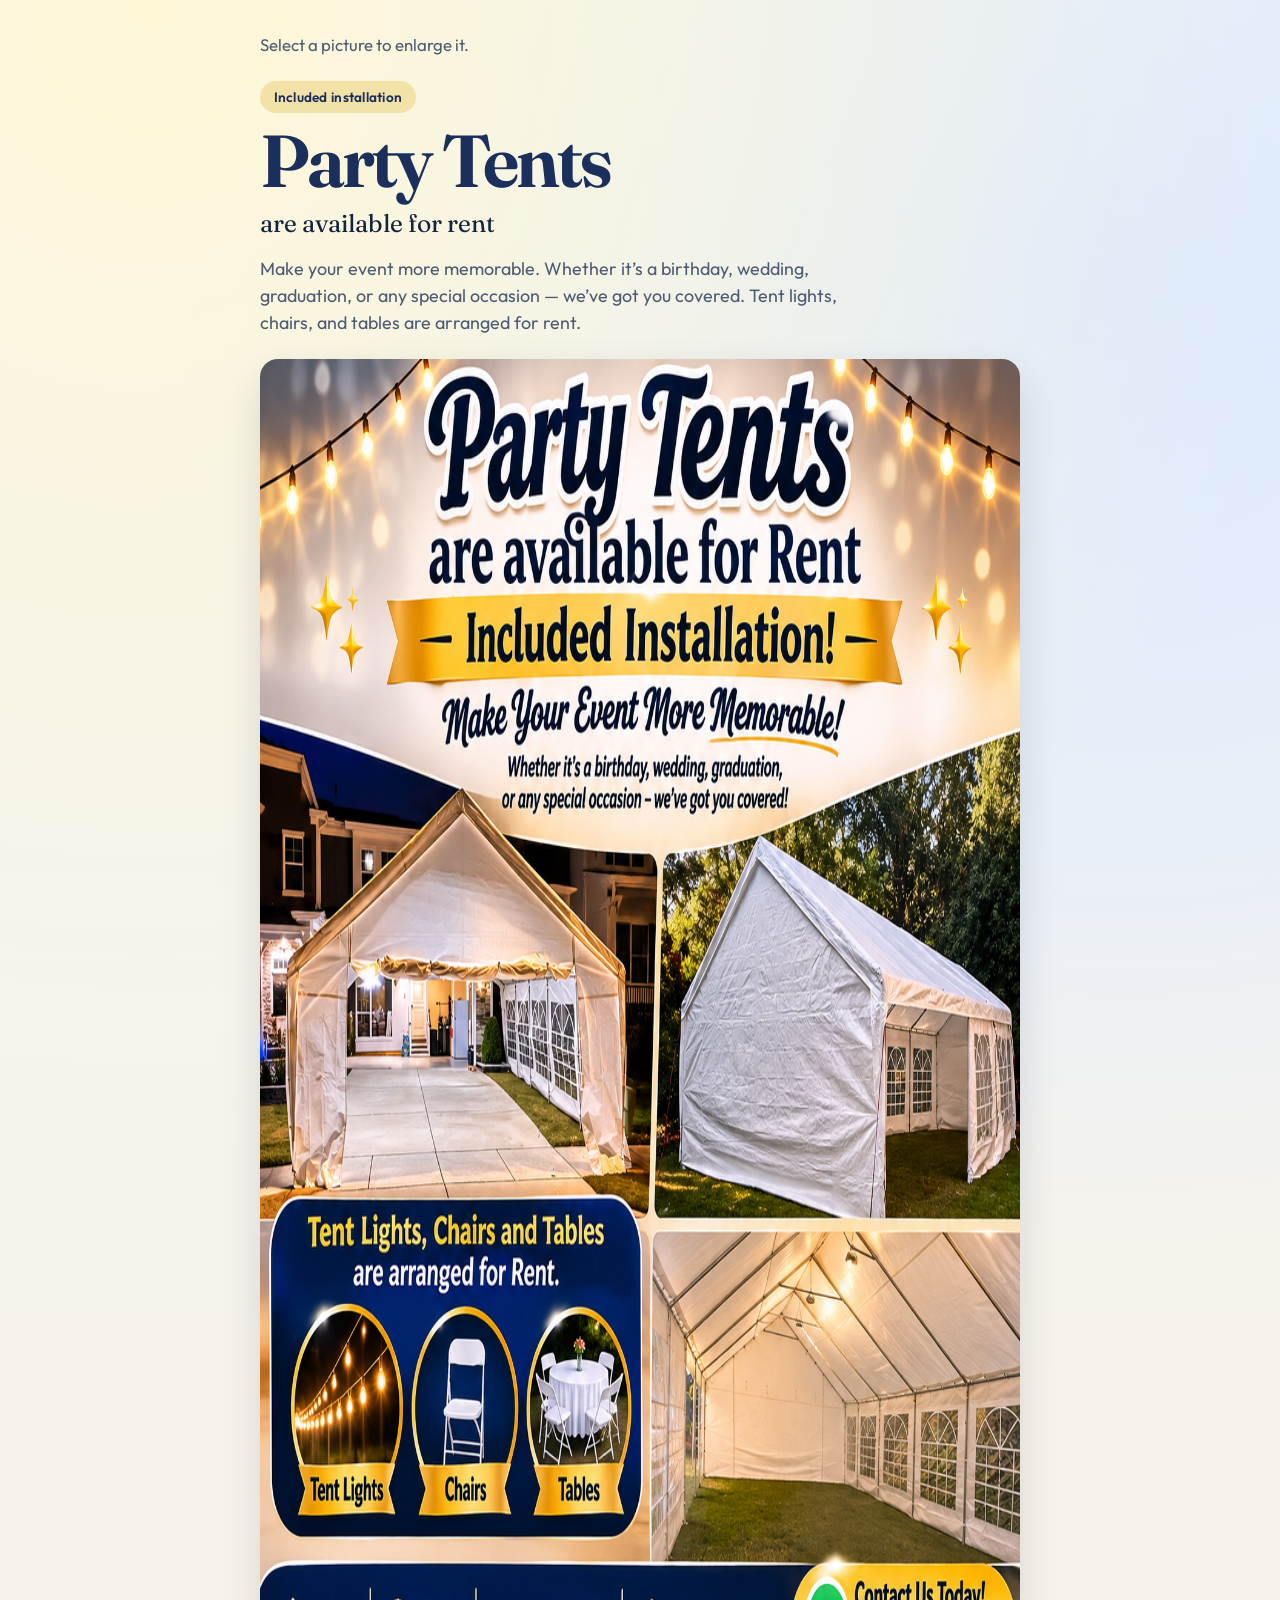
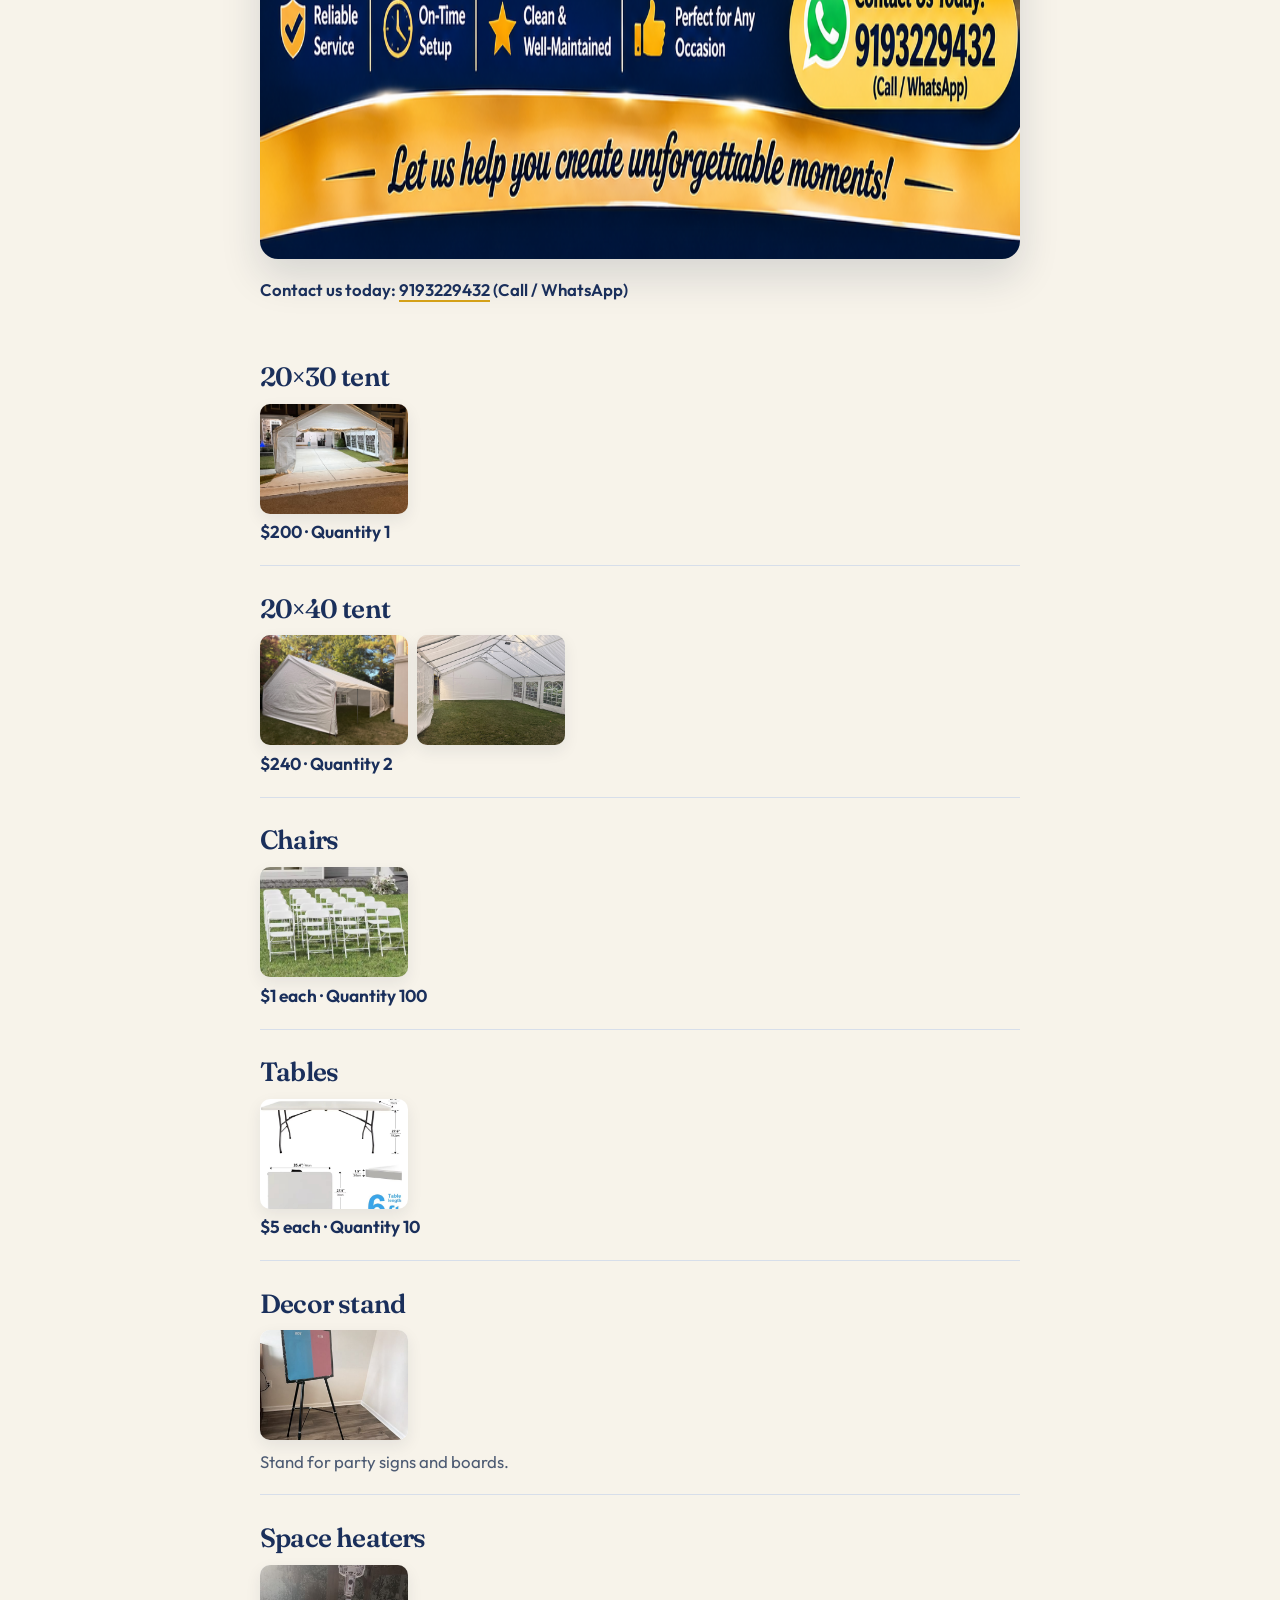
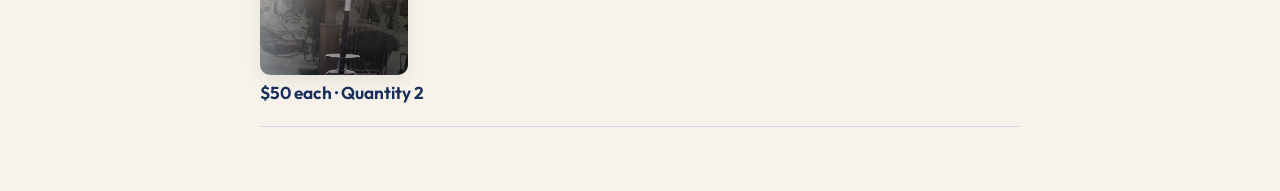
==== rent/index.html @ cf02c0dc "Publish party tent rental site for GitHub Pages. Co-authored-by: Cursor <cursoragent@cursor.com>" ====
<!DOCTYPE html>
<html lang="en">
<head>
  <meta charset="utf-8">
  <meta name="viewport" content="width=device-width, initial-scale=1">
  <title>Party Tents</title>
  <meta name="description" content="Party tents available for rent with installation. Chairs, tables, decor stands, and space heaters for birthdays, weddings, and special occasions.">
  <meta name="theme-color" content="#1a2f5b">
  <link rel="icon" href="favicon.svg" type="image/svg+xml">
  <link rel="preconnect" href="https://fonts.googleapis.com">
  <link rel="preconnect" href="https://fonts.gstatic.com" crossorigin>
  <link href="https://fonts.googleapis.com/css2?family=Fraunces:opsz,wght@9..144,560;9..144,650&family=Outfit:wght@400;500;600;700&display=swap" rel="stylesheet">
  <link rel="stylesheet" href="css/styles.css">
</head>
<body>
  <main class="wrap">
    <header class="top">
      <p class="note">Select a picture to enlarge it.</p>
    </header>

    <section class="hero">
      <p class="hero-mark">Included installation</p>
      <h1>Party Tents</h1>
      <p class="tag">are available for rent</p>
      <p class="lead">Make your event more memorable. Whether it’s a birthday, wedding, graduation, or any special occasion — we’ve got you covered. Tent lights, chairs, and tables are arranged for rent.</p>
      <img class="banner" src="banner.png" alt="Festive party tent rental flyer with tent photos and contact details" width="1200" height="1500">
      <p class="contact">Contact us today: <a href="https://wa.me/19193229432">9193229432</a> (Call / WhatsApp)</p>
    </section>

    <article class="item">
      <h2><a href="tent/">20×30 tent</a></h2>
      <div class="pics">
        <a class="pic" href="tent/WhatsApp Image 2026-11-04 at 11.15.30 AM 2.jpeg"><img src="tent/WhatsApp Image 2026-11-04 at 11.15.30 AM 2.jpeg" alt="White 20 by 40 party tent at night" width="148" height="110"></a>
      </div>
      <p class="price">$200 · Quantity 1</p>
    </article>

    <article class="item">
      <h2><a href="tent/">20×40 tent</a></h2>
      <div class="pics">
        <a class="pic" href="tent/WhatsApp Image 2026-11-04 at 11.15.30 AMb1.jpeg"><img src="tent/WhatsApp Image 2026-11-04 at 11.15.30 AMb1.jpeg" alt="White 20 by 30 party tent in a yard" width="148" height="110"></a>
        <a class="pic" href="tent/WhatsApp Image 2026-11-04 at 11.15.30 AM.jpeg"><img src="tent/WhatsApp Image 2026-11-04 at 11.15.30 AM.jpeg" alt="Inside a white party tent" width="148" height="110"></a>
      </div>
      <p class="price">$240 · Quantity 2</p>
    </article>

    <article class="item">
      <h2><a href="chairs/">Chairs</a></h2>
      <div class="pics">
        <a class="pic" href="chairs/chairs.jpg"><img src="chairs/chairs.jpg" alt="White folding chairs set out on the grass" width="148" height="110"></a>
      </div>
      <p class="price">$1 each · Quantity 100</p>
    </article>

    <article class="item">
      <h2><a href="tables/">Tables</a></h2>
      <div class="pics">
        <a class="pic" href="tables/table.jpg"><img src="tables/table.jpg" alt="White 6 foot folding table" width="148" height="110"></a>
      </div>
      <p class="price">$5 each · Quantity 10</p>
    </article>

    <article class="item">
      <h2><a href="decor-stand/">Decor stand</a></h2>
      <div class="pics">
        <a class="pic" href="decor-stand/WhatsApp Image 2026-11-04 at 1.45.41 PM.jpeg"><img src="decor-stand/WhatsApp Image 2026-11-04 at 1.45.41 PM.jpeg" alt="Black easel holding a party board" width="148" height="110"></a>
      </div>
      <p class="meta">Stand for party signs and boards.</p>
    </article>

    <article class="item">
      <h2><a href="space-heaters/">Space heaters</a></h2>
      <div class="pics">
        <a class="pic" href="space-heaters/WhatsApp Image 2026-11-04 at 1.46.46 PM.jpeg"><img src="space-heaters/WhatsApp Image 2026-11-04 at 1.46.46 PM.jpeg" alt="Tall outdoor patio heater" width="148" height="110"></a>
      </div>
      <p class="price">$50 each · Quantity 2</p>
    </article>
  </main>
  <script src="js/view.js"></script>
</body>
</html>
---- rent/css/styles.css ----
:root {
  --sky: #eef4fb;
  --paper: #f7f3ea;
  --ink: #14233f;
  --muted: #4d5b73;
  --line: #d7deea;
  --navy: #1a2f5b;
  --gold: #d4a017;
  --gold-soft: #f3e2a8;
  --white: #ffffff;
  --serif: "Fraunces", Palatino, Georgia, serif;
  --sans: "Outfit", "Segoe UI", sans-serif;
}

* { box-sizing: border-box; }

body {
  margin: 0;
  background:
    radial-gradient(circle at 12% 0%, #fff7d6 0%, transparent 34%),
    radial-gradient(circle at 88% 8%, #dce9ff 0%, transparent 30%),
    linear-gradient(180deg, var(--sky) 0%, var(--paper) 42%, var(--paper) 100%);
  color: var(--ink);
  font-family: var(--sans);
  font-size: 1.05rem;
  line-height: 1.5;
}

.wrap {
  width: min(760px, calc(100% - 2rem));
  margin: 0 auto;
  padding: 2rem 0 4rem;
}

.top {
  display: flex;
  justify-content: space-between;
  gap: 1rem;
  align-items: baseline;
  margin-bottom: 1.5rem;
}

.logo,
.back {
  margin: 0;
  color: var(--muted);
  text-decoration: none;
  font-weight: 600;
}

.logo:hover,
.back:hover { color: var(--navy); }

.note { margin: 0; color: var(--muted); }

.hero {
  margin-bottom: 2rem;
}

.hero-mark {
  display: inline-block;
  margin: 0 0 0.85rem;
  padding: 0.35rem 0.85rem;
  border-radius: 999px;
  background: var(--gold-soft);
  color: var(--navy);
  font-size: 0.85rem;
  font-weight: 600;
  letter-spacing: 0.02em;
}

h1 {
  margin: 0;
  font-family: var(--serif);
  font-weight: 650;
  font-size: clamp(3rem, 9vw, 4.6rem);
  letter-spacing: -0.04em;
  line-height: 0.95;
  color: var(--navy);
}

.tag {
  margin: 0.55rem 0 0;
  font-family: var(--serif);
  font-size: clamp(1.25rem, 3vw, 1.55rem);
  color: var(--ink);
}

.lead {
  margin: 0.85rem 0 0;
  max-width: 38rem;
  color: var(--muted);
  font-size: 1.12rem;
}

.banner {
  display: block;
  width: 100%;
  margin: 1.4rem 0 0;
  border-radius: 18px;
  box-shadow: 0 18px 40px rgba(20, 35, 63, 0.14);
}

.contact {
  margin: 1.15rem 0 0;
  color: var(--navy);
  font-weight: 600;
}

.contact a {
  color: inherit;
  text-decoration: none;
  border-bottom: 2px solid var(--gold);
}

.item {
  padding: 0.55rem 0 1.25rem;
  border-bottom: 1px solid var(--line);
}

.item h2 {
  margin: 0.85rem 0 0.45rem;
  font-family: var(--serif);
  font-weight: 600;
  font-size: 1.65rem;
  letter-spacing: -0.03em;
  color: var(--navy);
}

.item h2 a {
  color: inherit;
  text-decoration: none;
}

.item h2 a:hover { text-decoration: underline; text-underline-offset: 0.15em; }

.meta {
  margin: 0.55rem 0 0;
  color: var(--muted);
}

.price {
  margin: 0.35rem 0 0;
  color: var(--navy);
  font-weight: 650;
  font-size: 1.08rem;
}

.pics {
  display: flex;
  flex-wrap: wrap;
  gap: 0.55rem;
}

.pic {
  display: inline-block;
  line-height: 0;
}

.pic img {
  width: 148px;
  height: 110px;
  object-fit: cover;
  background: var(--white);
  border-radius: 10px;
  box-shadow: 0 6px 16px rgba(20, 35, 63, 0.08);
}

dialog {
  border: 0;
  padding: 0;
  background: transparent;
  max-width: none;
}

dialog img {
  display: block;
  width: auto;
  height: auto;
  max-width: min(920px, 92vw);
  max-height: 88vh;
  border-radius: 12px;
  background: var(--white);
}

dialog::backdrop { background: rgba(20, 35, 63, 0.78); }

@media (max-width: 560px) {
  .top { flex-direction: column; align-items: flex-start; }
  .item h2 { font-size: 1.4rem; }
  .pic img { width: 132px; height: 98px; }
}
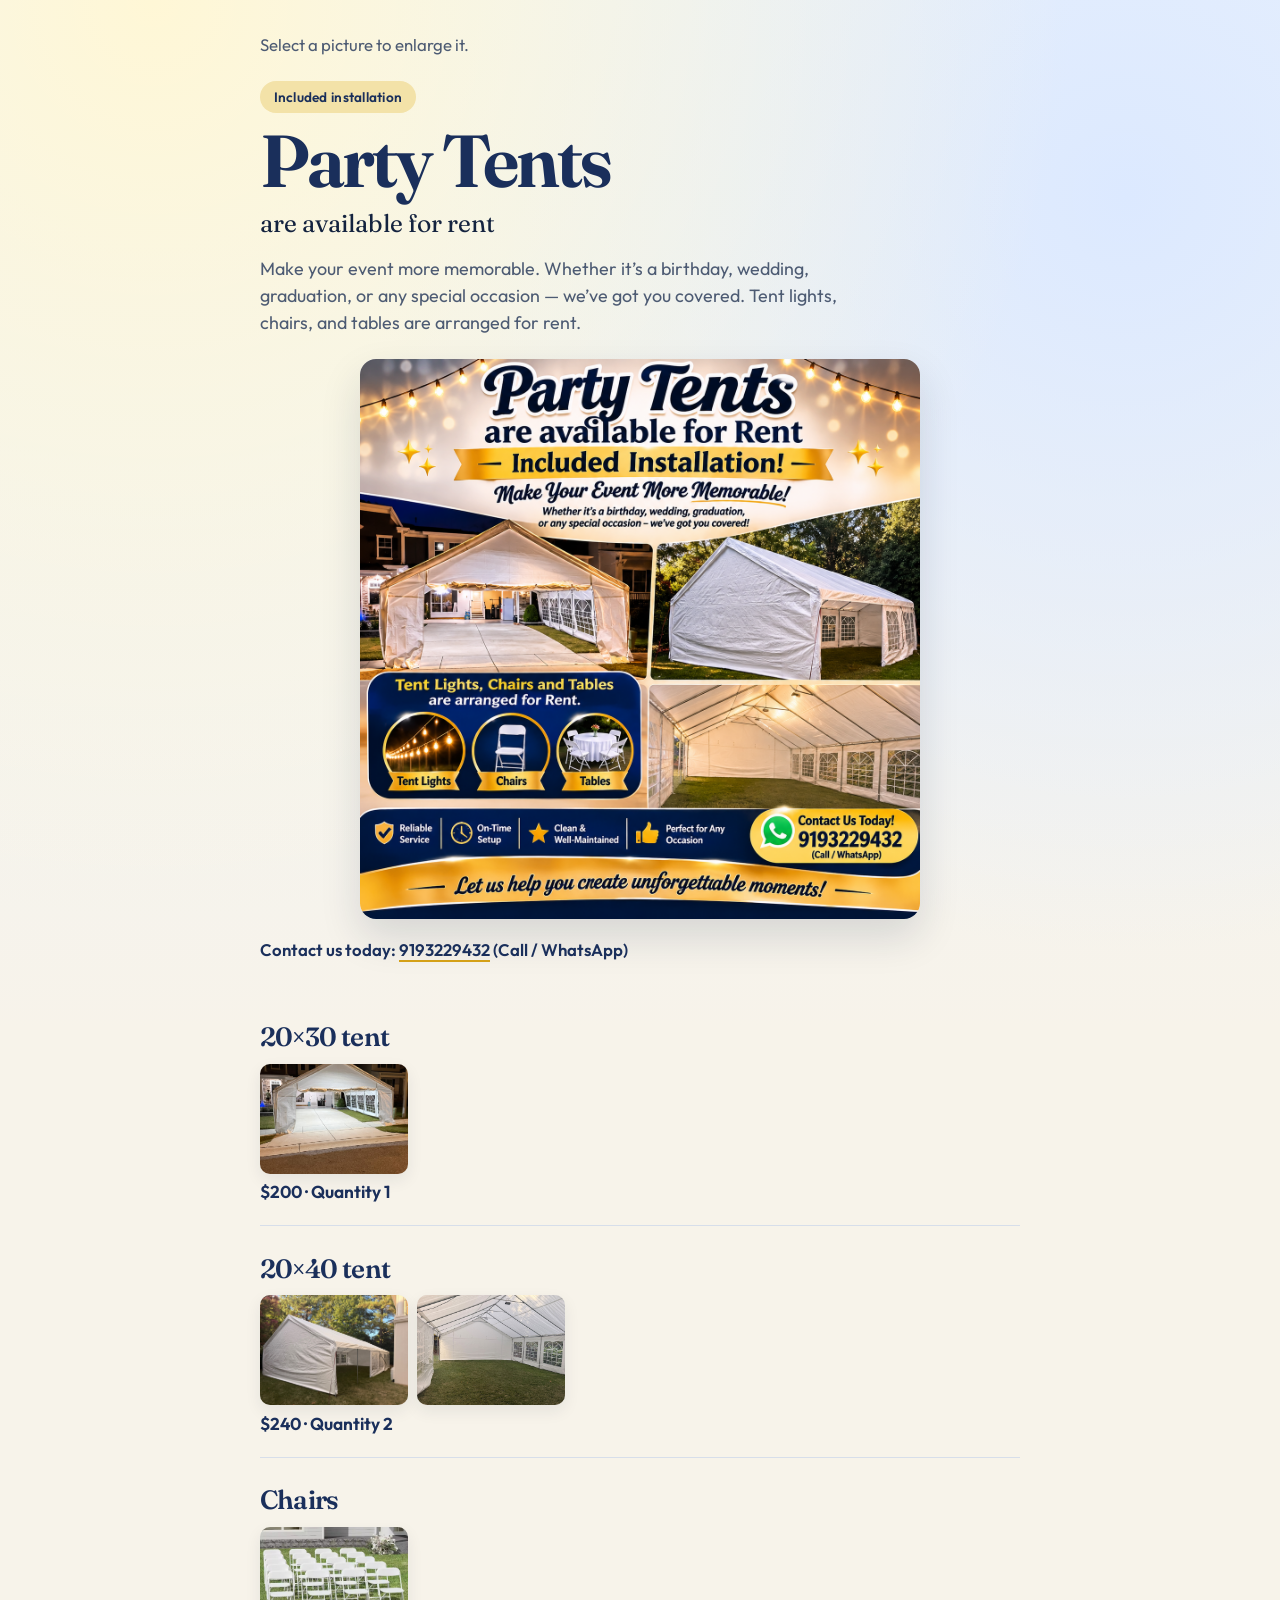
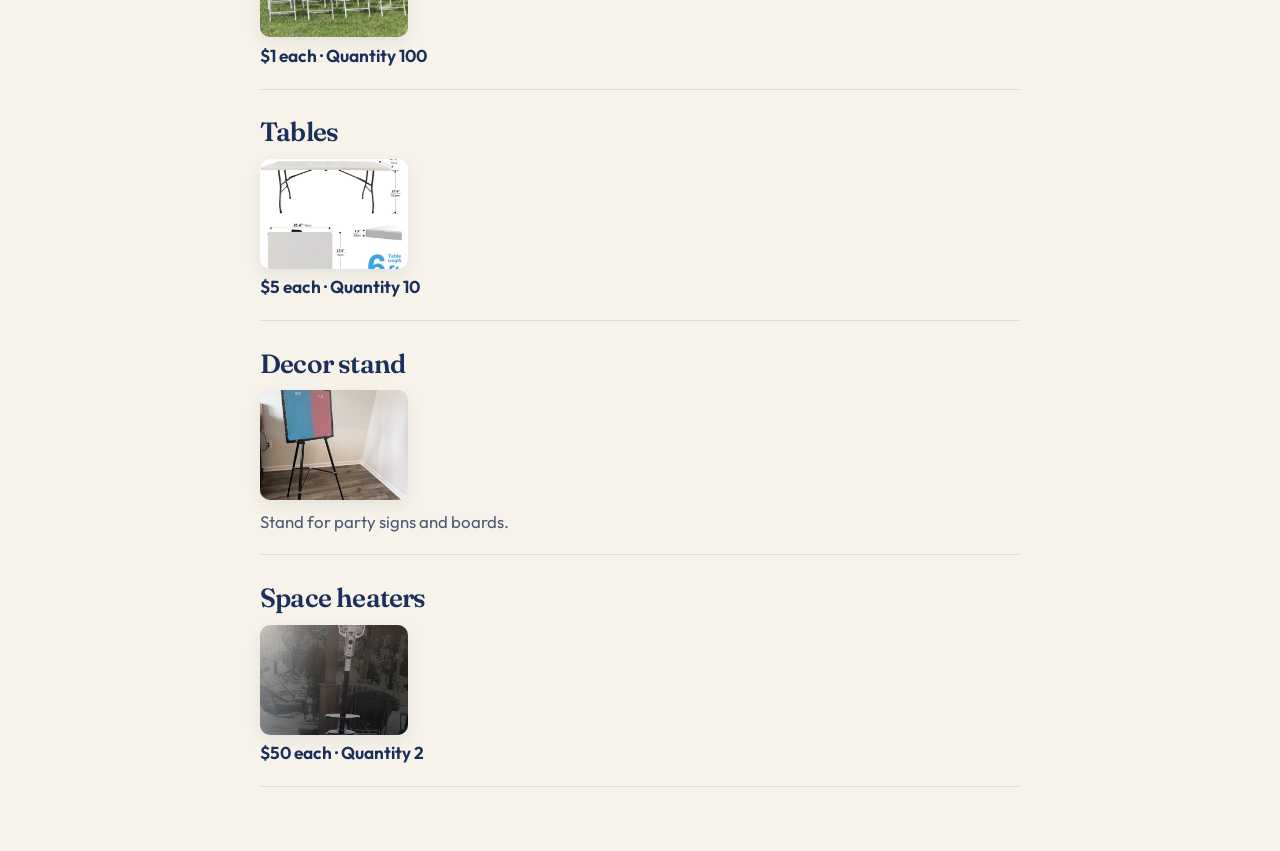
==== commit 469e037d: "Center and size the party tent banner for laptop and phone. Co-authored-by: Cursor <cursoragent@curs" ====
--- a/rent/index.html
+++ b/rent/index.html
@@ -23,7 +23,9 @@
       <h1>Party Tents</h1>
       <p class="tag">are available for rent</p>
       <p class="lead">Make your event more memorable. Whether it’s a birthday, wedding, graduation, or any special occasion — we’ve got you covered. Tent lights, chairs, and tables are arranged for rent.</p>
-      <img class="banner" src="banner.png" alt="Festive party tent rental flyer with tent photos and contact details" width="1200" height="1500">
+      <div class="banner-frame">
+        <img class="banner" src="banner.png" alt="Festive party tent rental flyer with tent photos and contact details" width="1254" height="1254">
+      </div>
       <p class="contact">Contact us today: <a href="https://wa.me/19193229432">9193229432</a> (Call / WhatsApp)</p>
     </section>
 
--- a/rent/css/styles.css
+++ b/rent/css/styles.css
@@ -93,12 +93,25 @@
   font-size: 1.12rem;
 }
 
+.banner-frame {
+  display: grid;
+  place-items: center;
+  width: 100%;
+  margin: 1.4rem 0 0;
+}
+
 .banner {
   display: block;
   width: 100%;
-  margin: 1.4rem 0 0;
-  border-radius: 18px;
+  max-width: 560px;
+  height: auto;
+  aspect-ratio: 1 / 1;
+  margin: 0 auto;
+  object-fit: contain;
+  object-position: center;
+  border-radius: 16px;
   box-shadow: 0 18px 40px rgba(20, 35, 63, 0.14);
+  background: var(--white);
 }
 
 .contact {
@@ -189,4 +202,17 @@
   .top { flex-direction: column; align-items: flex-start; }
   .item h2 { font-size: 1.4rem; }
   .pic img { width: 132px; height: 98px; }
-}
+
+  .banner-frame {
+    width: calc(100% + 2rem);
+    margin-left: -1rem;
+    margin-right: -1rem;
+  }
+
+  .banner {
+    width: 100%;
+    max-width: none;
+    max-height: none;
+    border-radius: 12px;
+  }
+}
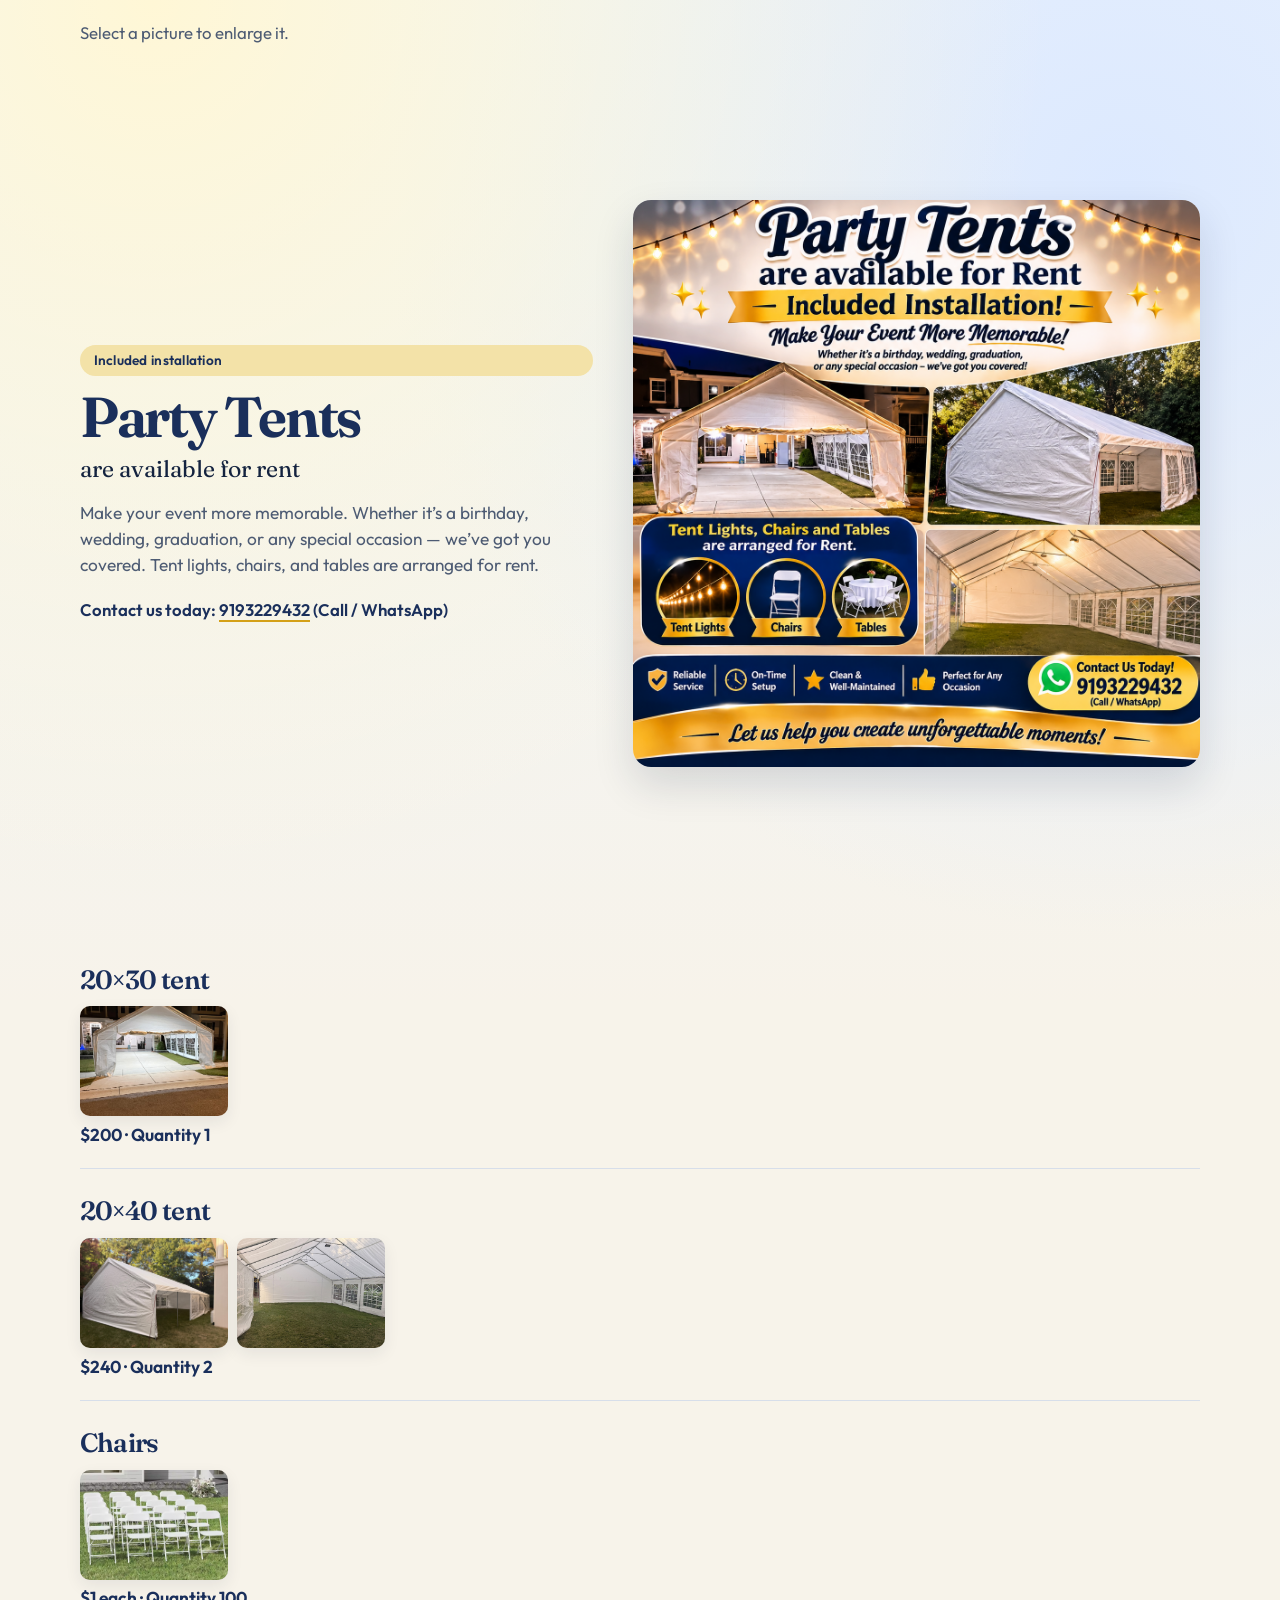
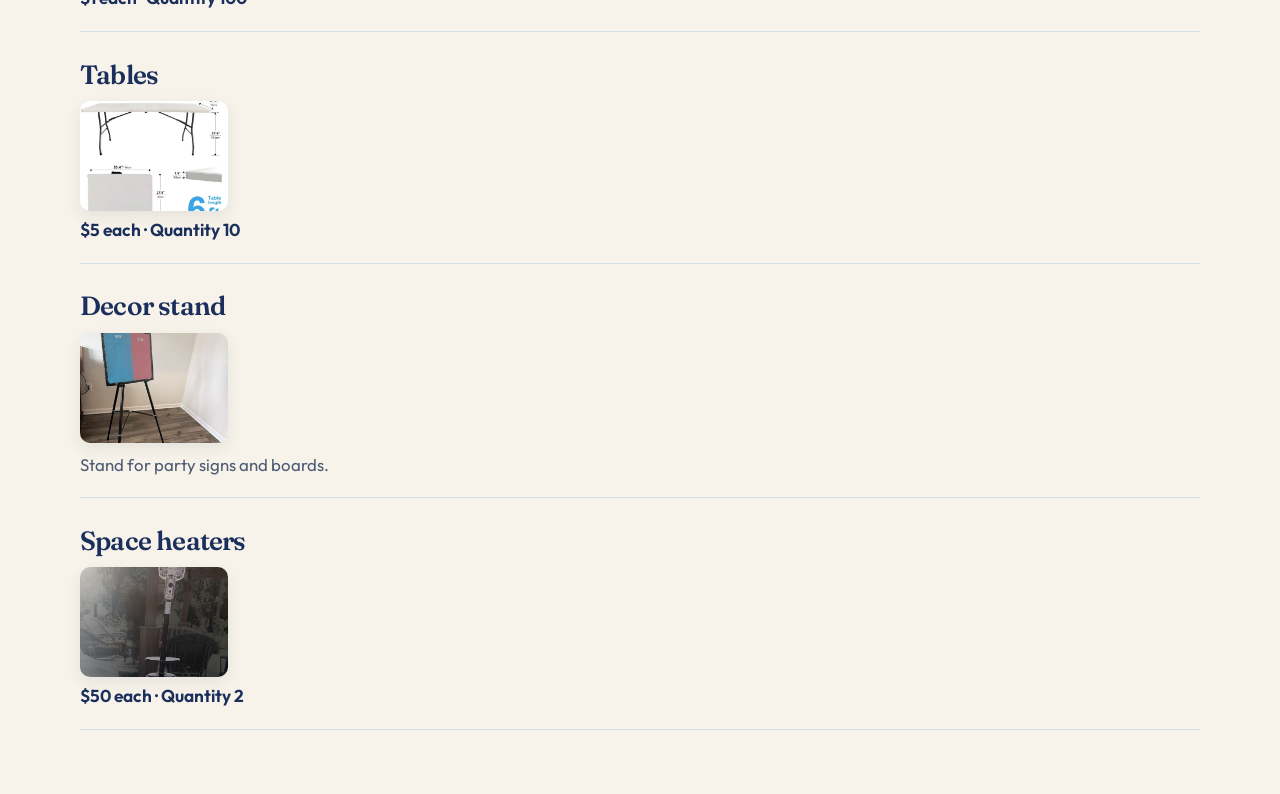
==== commit d844eb77: "Fit the party flyer beside the text on laptop and desktop. Co-authored-by: Cursor <cursoragent@curso" ====
--- a/rent/index.html
+++ b/rent/index.html
@@ -19,14 +19,16 @@
     </header>
 
     <section class="hero">
-      <p class="hero-mark">Included installation</p>
-      <h1>Party Tents</h1>
-      <p class="tag">are available for rent</p>
-      <p class="lead">Make your event more memorable. Whether it’s a birthday, wedding, graduation, or any special occasion — we’ve got you covered. Tent lights, chairs, and tables are arranged for rent.</p>
+      <div class="hero-copy">
+        <p class="hero-mark">Included installation</p>
+        <h1>Party Tents</h1>
+        <p class="tag">are available for rent</p>
+        <p class="lead">Make your event more memorable. Whether it’s a birthday, wedding, graduation, or any special occasion — we’ve got you covered. Tent lights, chairs, and tables are arranged for rent.</p>
+        <p class="contact">Contact us today: <a href="https://wa.me/19193229432">9193229432</a> (Call / WhatsApp)</p>
+      </div>
       <div class="banner-frame">
         <img class="banner" src="banner.png" alt="Festive party tent rental flyer with tent photos and contact details" width="1254" height="1254">
       </div>
-      <p class="contact">Contact us today: <a href="https://wa.me/19193229432">9193229432</a> (Call / WhatsApp)</p>
     </section>
 
     <article class="item">
--- a/rent/css/styles.css
+++ b/rent/css/styles.css
@@ -29,7 +29,7 @@
 .wrap {
   width: min(760px, calc(100% - 2rem));
   margin: 0 auto;
-  padding: 2rem 0 4rem;
+  padding: 1.5rem 0 4rem;
 }
 
 .top {
@@ -54,7 +54,11 @@
 .note { margin: 0; color: var(--muted); }
 
 .hero {
-  margin-bottom: 2rem;
+  margin-bottom: 2.5rem;
+}
+
+.hero-copy {
+  min-width: 0;
 }
 
 .hero-mark {
@@ -73,7 +77,7 @@
   margin: 0;
   font-family: var(--serif);
   font-weight: 650;
-  font-size: clamp(3rem, 9vw, 4.6rem);
+  font-size: clamp(2.6rem, 8vw, 4.2rem);
   letter-spacing: -0.04em;
   line-height: 0.95;
   color: var(--navy);
@@ -82,7 +86,7 @@
 .tag {
   margin: 0.55rem 0 0;
   font-family: var(--serif);
-  font-size: clamp(1.25rem, 3vw, 1.55rem);
+  font-size: clamp(1.2rem, 3vw, 1.45rem);
   color: var(--ink);
 }
 
@@ -90,20 +94,19 @@
   margin: 0.85rem 0 0;
   max-width: 38rem;
   color: var(--muted);
-  font-size: 1.12rem;
+  font-size: 1.08rem;
 }
 
 .banner-frame {
   display: grid;
   place-items: center;
   width: 100%;
-  margin: 1.4rem 0 0;
+  margin: 1.25rem 0 0;
 }
 
 .banner {
   display: block;
   width: 100%;
-  max-width: 560px;
   height: auto;
   aspect-ratio: 1 / 1;
   margin: 0 auto;
@@ -198,6 +201,44 @@
 
 dialog::backdrop { background: rgba(20, 35, 63, 0.78); }
 
+@media (min-width: 900px) {
+  .wrap {
+    width: min(1120px, calc(100% - 3rem));
+    padding-top: 1.25rem;
+  }
+
+  .hero {
+    display: grid;
+    grid-template-columns: minmax(280px, 0.95fr) minmax(340px, 1.05fr);
+    gap: 1.5rem 2.5rem;
+    align-items: center;
+    min-height: calc(100vh - 4.5rem);
+  }
+
+  .hero-copy {
+    display: flex;
+    flex-direction: column;
+    justify-content: center;
+  }
+
+  .hero h1 {
+    font-size: clamp(2.8rem, 4.4vw, 3.8rem);
+  }
+
+  .banner-frame {
+    margin: 0;
+    height: 100%;
+    align-content: center;
+  }
+
+  .banner {
+    width: auto;
+    max-width: 100%;
+    max-height: min(78vh, 640px);
+    border-radius: 18px;
+  }
+}
+
 @media (max-width: 560px) {
   .top { flex-direction: column; align-items: flex-start; }
   .item h2 { font-size: 1.4rem; }
@@ -211,8 +252,6 @@
 
   .banner {
     width: 100%;
-    max-width: none;
-    max-height: none;
     border-radius: 12px;
   }
 }
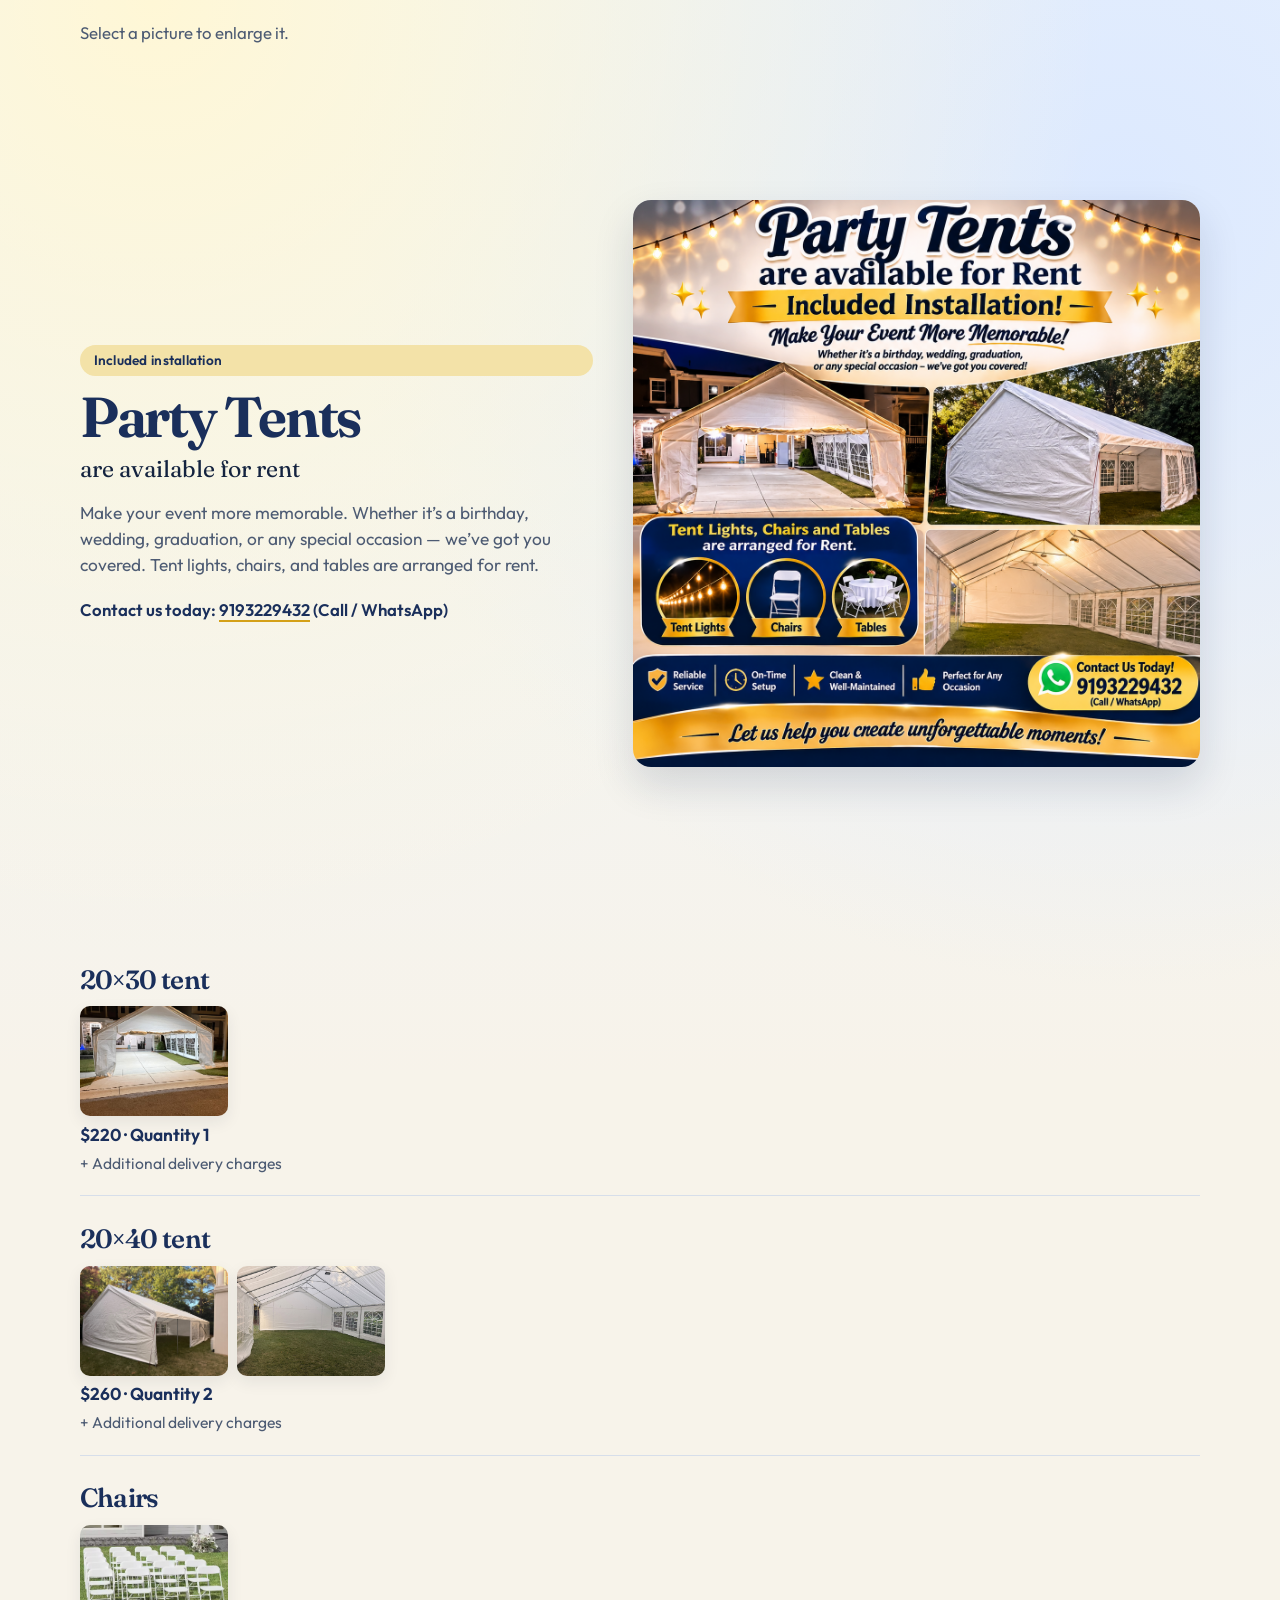
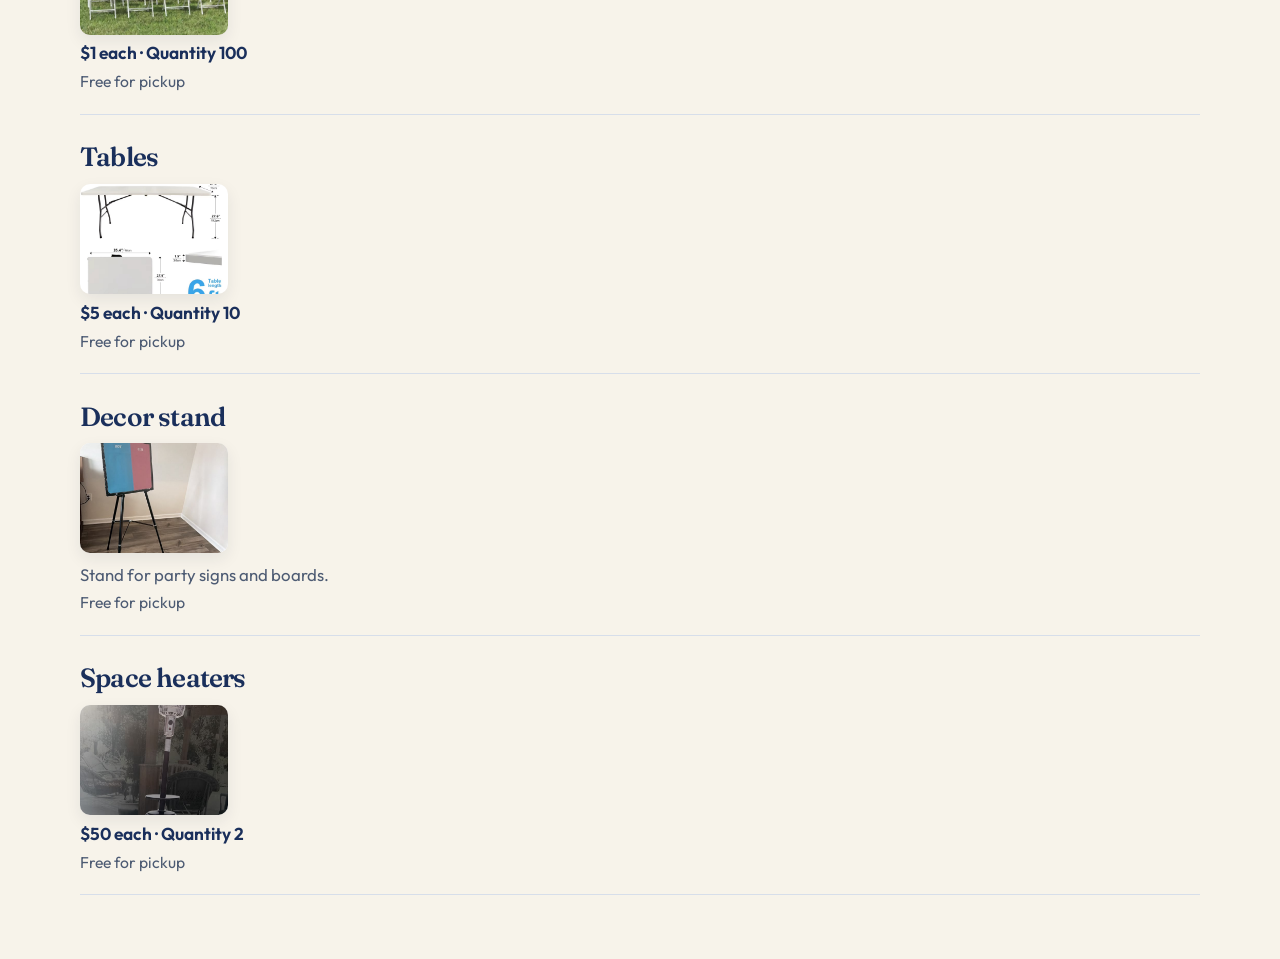
==== commit 052858d4: "Update tent prices and clarify delivery vs free pickup. Co-authored-by: Cursor <cursoragent@cursor.c" ====
--- a/rent/index.html
+++ b/rent/index.html
@@ -36,7 +36,8 @@
       <div class="pics">
         <a class="pic" href="tent/WhatsApp Image 2026-11-04 at 11.15.30 AM 2.jpeg"><img src="tent/WhatsApp Image 2026-11-04 at 11.15.30 AM 2.jpeg" alt="White 20 by 40 party tent at night" width="148" height="110"></a>
       </div>
-      <p class="price">$200 · Quantity 1</p>
+      <p class="price">$220 · Quantity 1</p>
+      <p class="ship">+ Additional delivery charges</p>
     </article>
 
     <article class="item">
@@ -45,7 +46,8 @@
         <a class="pic" href="tent/WhatsApp Image 2026-11-04 at 11.15.30 AMb1.jpeg"><img src="tent/WhatsApp Image 2026-11-04 at 11.15.30 AMb1.jpeg" alt="White 20 by 30 party tent in a yard" width="148" height="110"></a>
         <a class="pic" href="tent/WhatsApp Image 2026-11-04 at 11.15.30 AM.jpeg"><img src="tent/WhatsApp Image 2026-11-04 at 11.15.30 AM.jpeg" alt="Inside a white party tent" width="148" height="110"></a>
       </div>
-      <p class="price">$240 · Quantity 2</p>
+      <p class="price">$260 · Quantity 2</p>
+      <p class="ship">+ Additional delivery charges</p>
     </article>
 
     <article class="item">
@@ -54,6 +56,7 @@
         <a class="pic" href="chairs/chairs.jpg"><img src="chairs/chairs.jpg" alt="White folding chairs set out on the grass" width="148" height="110"></a>
       </div>
       <p class="price">$1 each · Quantity 100</p>
+      <p class="ship">Free for pickup</p>
     </article>
 
     <article class="item">
@@ -62,6 +65,7 @@
         <a class="pic" href="tables/table.jpg"><img src="tables/table.jpg" alt="White 6 foot folding table" width="148" height="110"></a>
       </div>
       <p class="price">$5 each · Quantity 10</p>
+      <p class="ship">Free for pickup</p>
     </article>
 
     <article class="item">
@@ -70,6 +74,7 @@
         <a class="pic" href="decor-stand/WhatsApp Image 2026-11-04 at 1.45.41 PM.jpeg"><img src="decor-stand/WhatsApp Image 2026-11-04 at 1.45.41 PM.jpeg" alt="Black easel holding a party board" width="148" height="110"></a>
       </div>
       <p class="meta">Stand for party signs and boards.</p>
+      <p class="ship">Free for pickup</p>
     </article>
 
     <article class="item">
@@ -78,6 +83,7 @@
         <a class="pic" href="space-heaters/WhatsApp Image 2026-11-04 at 1.46.46 PM.jpeg"><img src="space-heaters/WhatsApp Image 2026-11-04 at 1.46.46 PM.jpeg" alt="Tall outdoor patio heater" width="148" height="110"></a>
       </div>
       <p class="price">$50 each · Quantity 2</p>
+      <p class="ship">Free for pickup</p>
     </article>
   </main>
   <script src="js/view.js"></script>
--- a/rent/css/styles.css
+++ b/rent/css/styles.css
@@ -162,6 +162,12 @@
   font-size: 1.08rem;
 }
 
+.ship {
+  margin: 0.25rem 0 0;
+  color: var(--muted);
+  font-size: 0.98rem;
+}
+
 .pics {
   display: flex;
   flex-wrap: wrap;
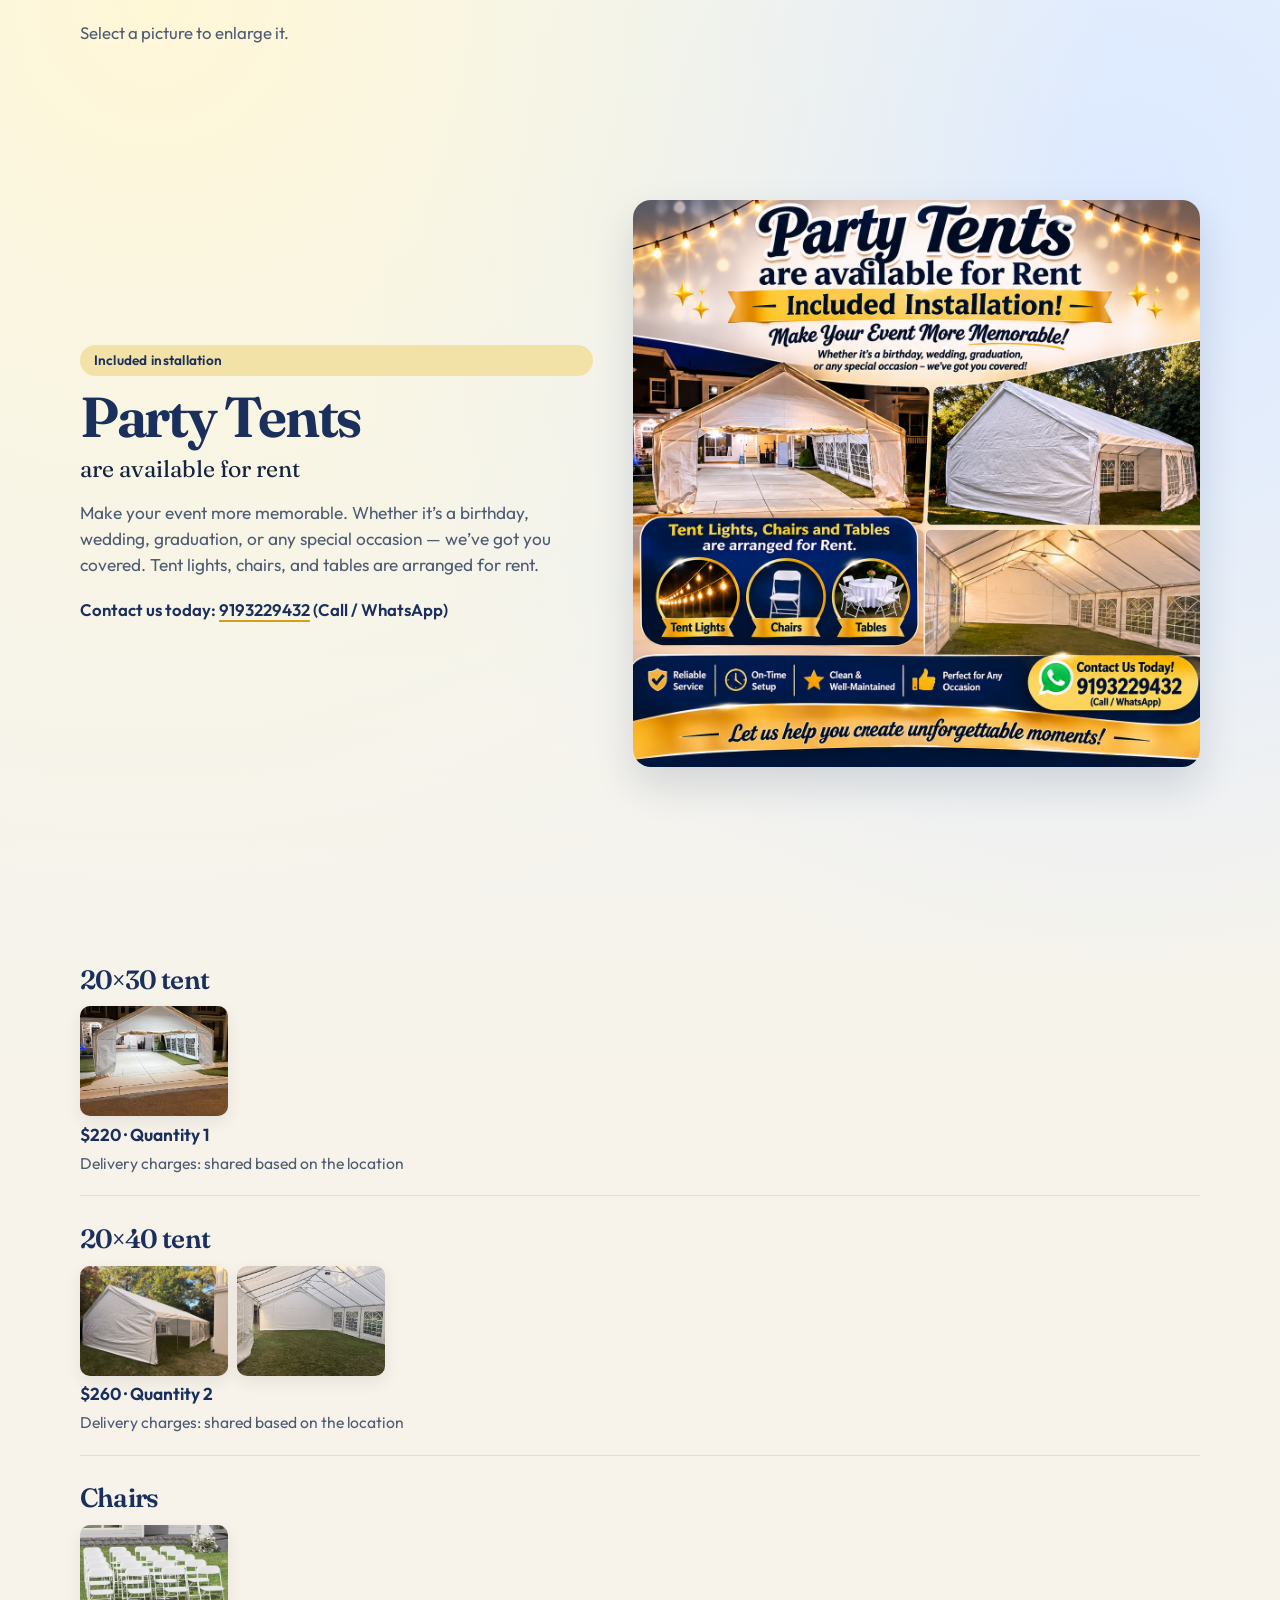
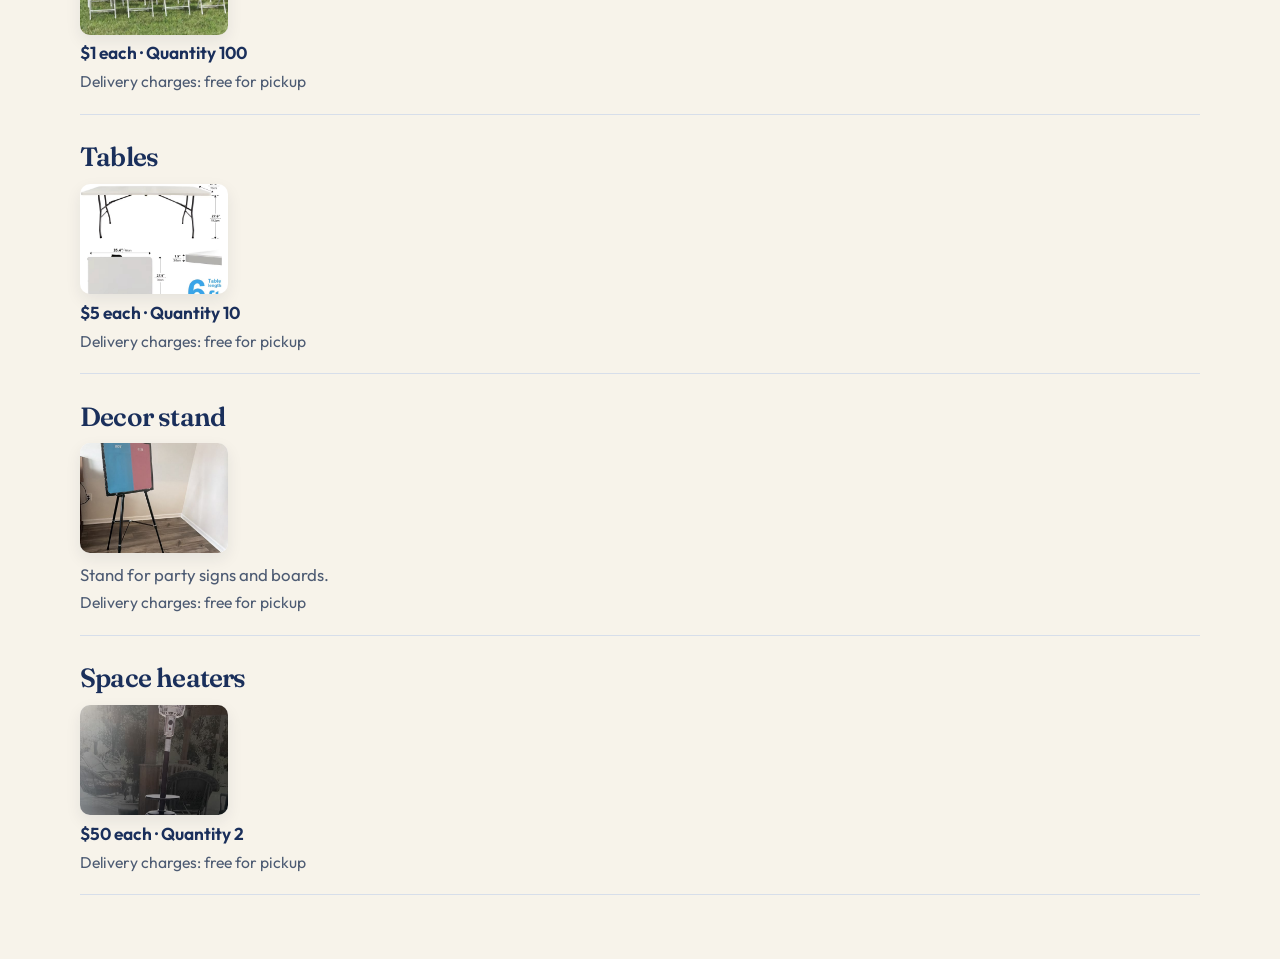
==== commit af9512f6: "Clarify delivery charges for tents and free pickup items. Co-authored-by: Cursor <cursoragent@cursor" ====
--- a/rent/index.html
+++ b/rent/index.html
@@ -37,7 +37,7 @@
         <a class="pic" href="tent/WhatsApp Image 2026-11-04 at 11.15.30 AM 2.jpeg"><img src="tent/WhatsApp Image 2026-11-04 at 11.15.30 AM 2.jpeg" alt="White 20 by 40 party tent at night" width="148" height="110"></a>
       </div>
       <p class="price">$220 · Quantity 1</p>
-      <p class="ship">+ Additional delivery charges</p>
+      <p class="ship">Delivery charges: shared based on the location</p>
     </article>
 
     <article class="item">
@@ -47,7 +47,7 @@
         <a class="pic" href="tent/WhatsApp Image 2026-11-04 at 11.15.30 AM.jpeg"><img src="tent/WhatsApp Image 2026-11-04 at 11.15.30 AM.jpeg" alt="Inside a white party tent" width="148" height="110"></a>
       </div>
       <p class="price">$260 · Quantity 2</p>
-      <p class="ship">+ Additional delivery charges</p>
+      <p class="ship">Delivery charges: shared based on the location</p>
     </article>
 
     <article class="item">
@@ -56,7 +56,7 @@
         <a class="pic" href="chairs/chairs.jpg"><img src="chairs/chairs.jpg" alt="White folding chairs set out on the grass" width="148" height="110"></a>
       </div>
       <p class="price">$1 each · Quantity 100</p>
-      <p class="ship">Free for pickup</p>
+      <p class="ship">Delivery charges: free for pickup</p>
     </article>
 
     <article class="item">
@@ -65,7 +65,7 @@
         <a class="pic" href="tables/table.jpg"><img src="tables/table.jpg" alt="White 6 foot folding table" width="148" height="110"></a>
       </div>
       <p class="price">$5 each · Quantity 10</p>
-      <p class="ship">Free for pickup</p>
+      <p class="ship">Delivery charges: free for pickup</p>
     </article>
 
     <article class="item">
@@ -74,7 +74,7 @@
         <a class="pic" href="decor-stand/WhatsApp Image 2026-11-04 at 1.45.41 PM.jpeg"><img src="decor-stand/WhatsApp Image 2026-11-04 at 1.45.41 PM.jpeg" alt="Black easel holding a party board" width="148" height="110"></a>
       </div>
       <p class="meta">Stand for party signs and boards.</p>
-      <p class="ship">Free for pickup</p>
+      <p class="ship">Delivery charges: free for pickup</p>
     </article>
 
     <article class="item">
@@ -83,7 +83,7 @@
         <a class="pic" href="space-heaters/WhatsApp Image 2026-11-04 at 1.46.46 PM.jpeg"><img src="space-heaters/WhatsApp Image 2026-11-04 at 1.46.46 PM.jpeg" alt="Tall outdoor patio heater" width="148" height="110"></a>
       </div>
       <p class="price">$50 each · Quantity 2</p>
-      <p class="ship">Free for pickup</p>
+      <p class="ship">Delivery charges: free for pickup</p>
     </article>
   </main>
   <script src="js/view.js"></script>
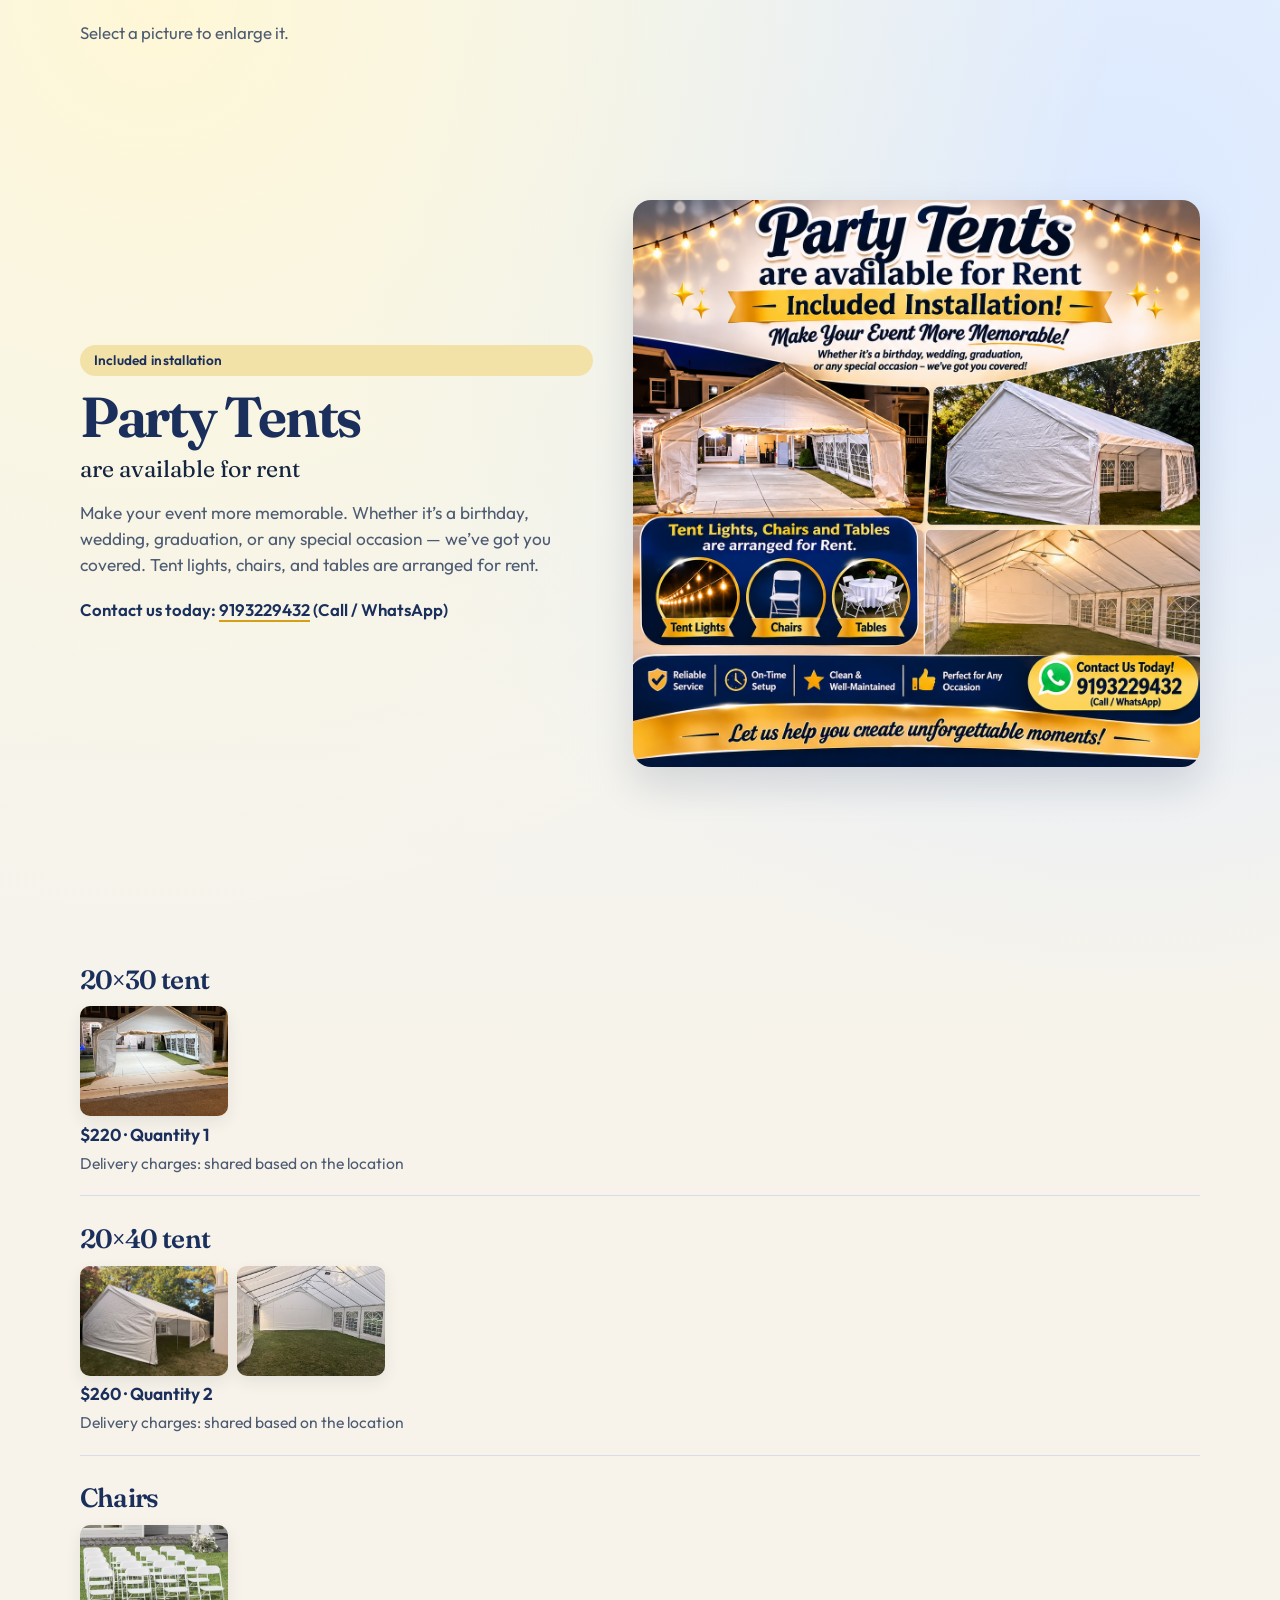
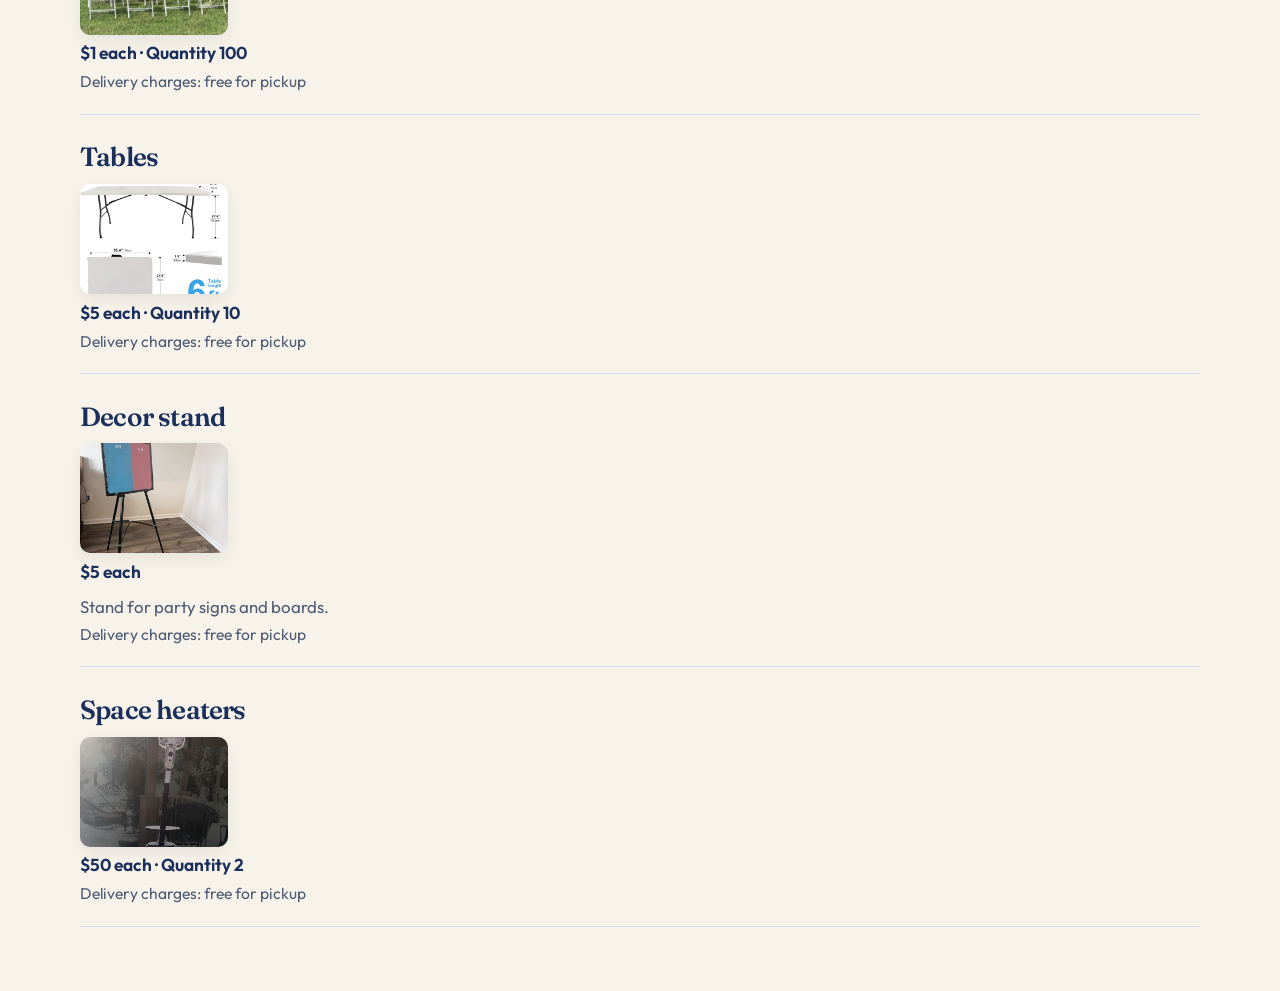
==== commit 0b638d82: "Add  price for the decor stand. Co-authored-by: Cursor <cursoragent@cursor.com>" ====
--- a/rent/index.html
+++ b/rent/index.html
@@ -73,6 +73,7 @@
       <div class="pics">
         <a class="pic" href="decor-stand/WhatsApp Image 2026-11-04 at 1.45.41 PM.jpeg"><img src="decor-stand/WhatsApp Image 2026-11-04 at 1.45.41 PM.jpeg" alt="Black easel holding a party board" width="148" height="110"></a>
       </div>
+      <p class="price">$5 each</p>
       <p class="meta">Stand for party signs and boards.</p>
       <p class="ship">Delivery charges: free for pickup</p>
     </article>
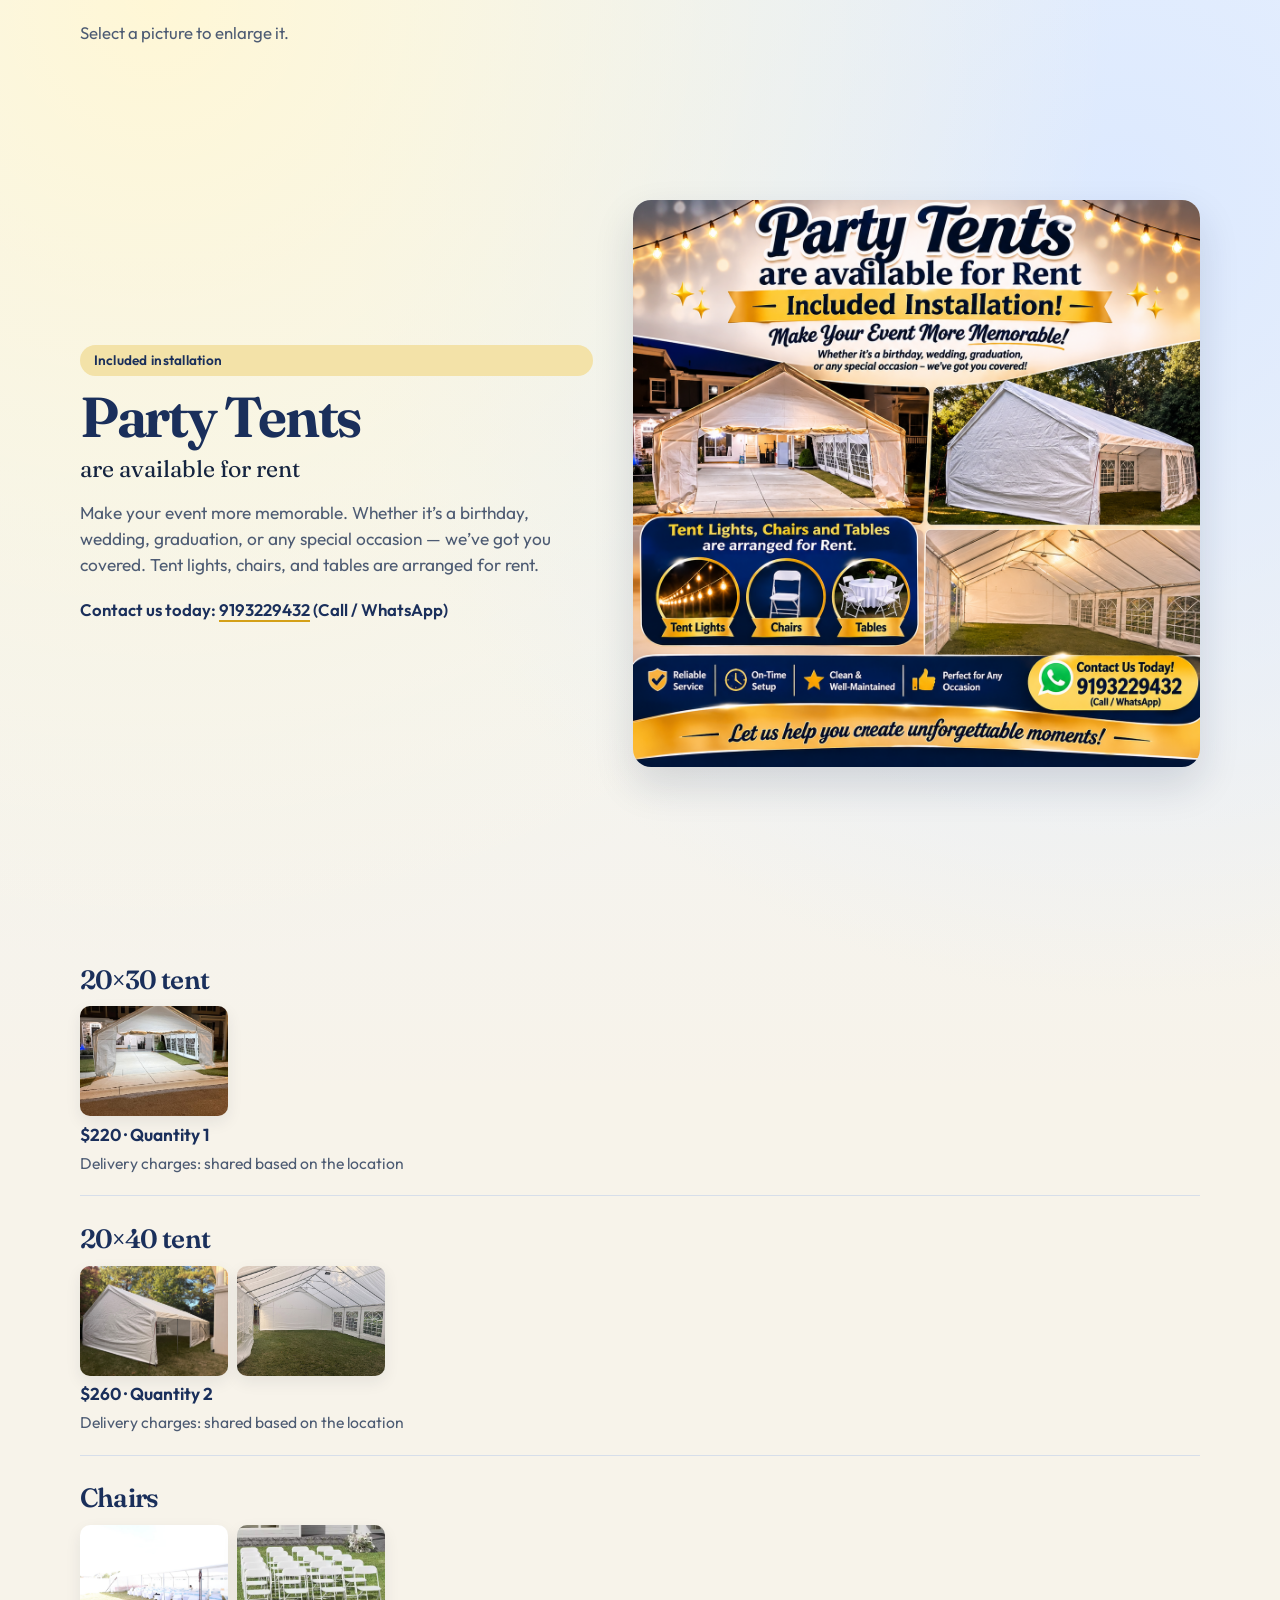
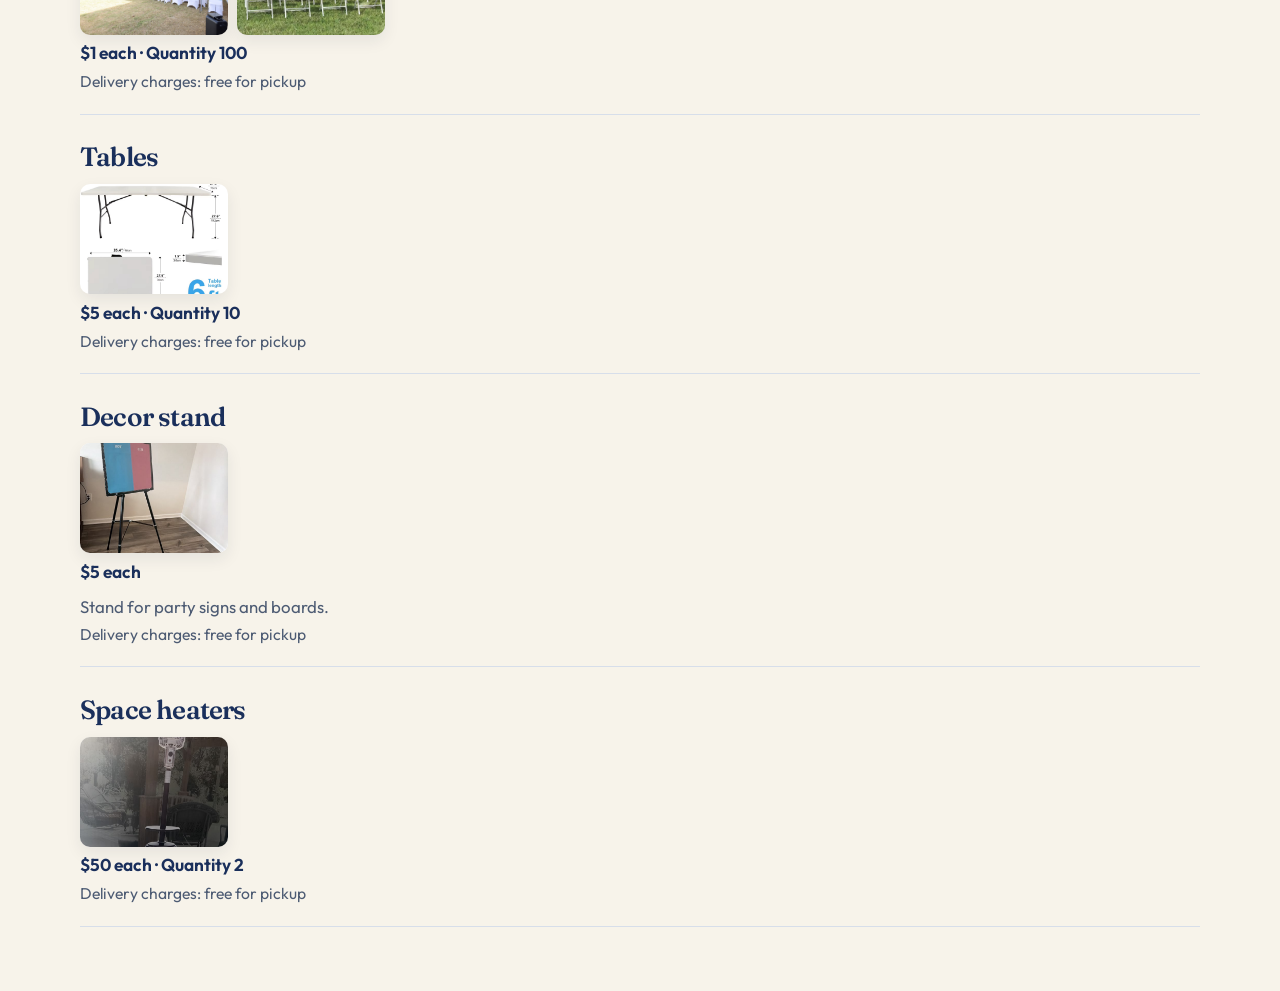
==== commit 8ec7b82e: "Add new chairs photo to rental gallery. Co-authored-by: Cursor <cursoragent@cursor.com>" ====
--- a/rent/index.html
+++ b/rent/index.html
@@ -53,6 +53,7 @@
     <article class="item">
       <h2><a href="chairs/">Chairs</a></h2>
       <div class="pics">
+        <a class="pic" href="chairs/chairs-stack.jpg"><img src="chairs/chairs-stack.jpg" alt="White folding chairs with blue sashes arranged under a party tent" width="148" height="110"></a>
         <a class="pic" href="chairs/chairs.jpg"><img src="chairs/chairs.jpg" alt="White folding chairs set out on the grass" width="148" height="110"></a>
       </div>
       <p class="price">$1 each · Quantity 100</p>
